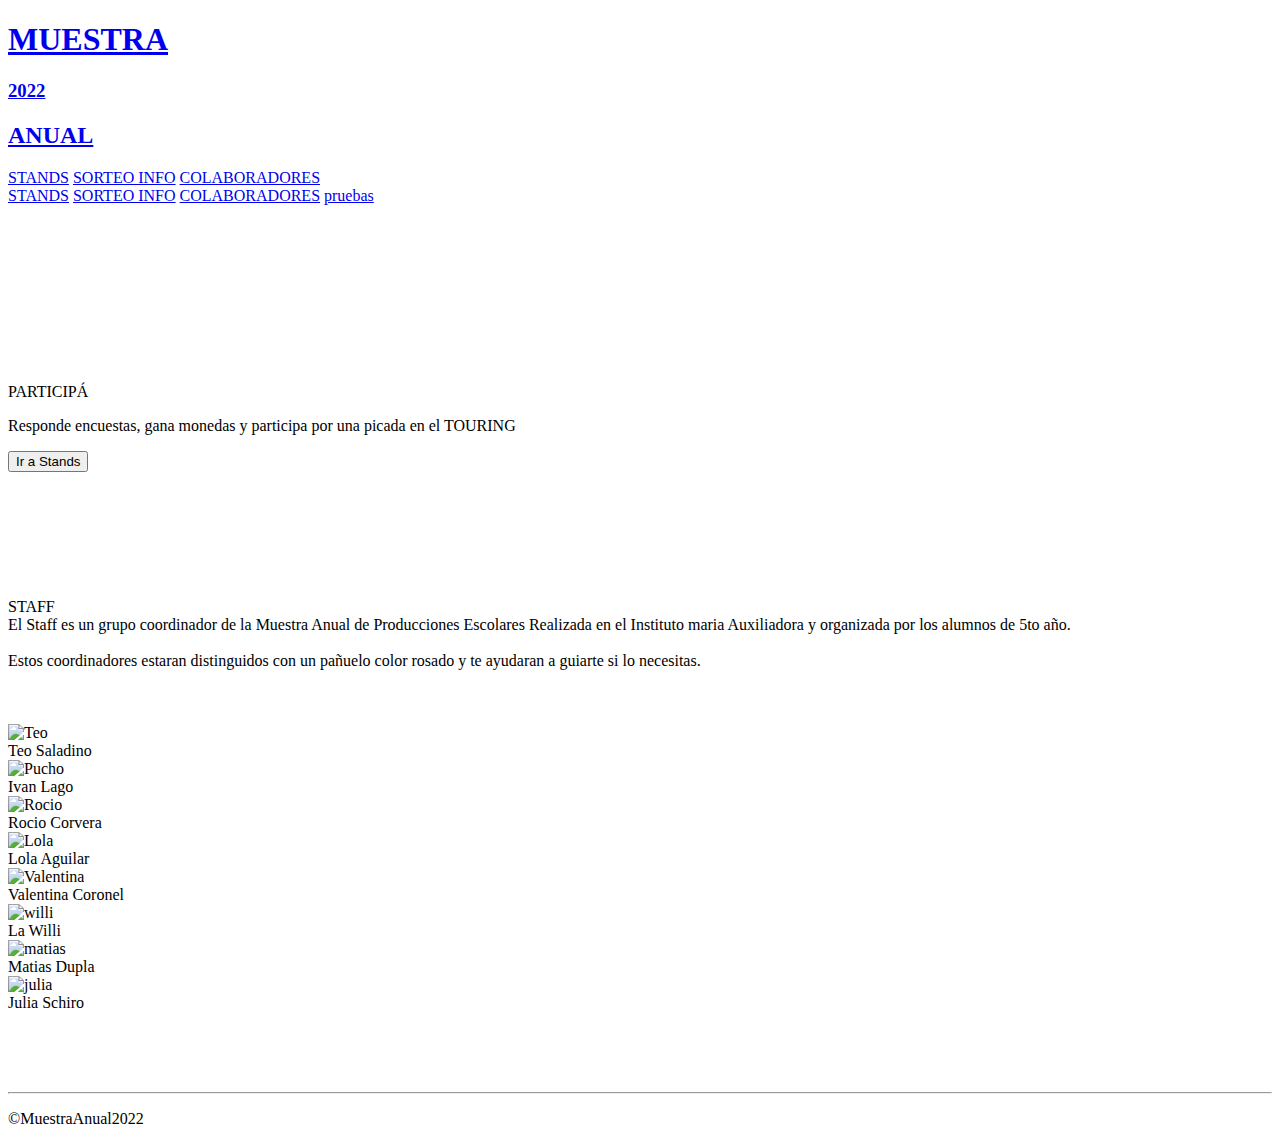
==== pagina2/index.html @ ad1da1f2 "Add files via upload" ====
<!DOCTYPE html>
<html lang="es">
<head>
   <meta charset="UTF-8">
   <meta http-equiv="X-UA-Compatible" content="IE=edge">
   <meta name="viewport" content="width=device-width, initial-scale=1.0">
   <title>MUESTRA ANUAL</title>
   <link rel="stylesheet" href="CSS/normalize.css">
   <link rel="stylesheet" href="CSS/styles.css">
   <link rel="icon" href="Imagenes/Segundo IMA sin juntar capas.jpg">

</head>
<body>
   <header class="hero">
      
      <div class="contenedor__header">
         <section class="hero__container">
                  <div class="linea_titulo"></div>
                  <div class="hero__texts">
                     <h1 class="hero__title" id="muestratitulo_inicio"><a class="link" href="index.html">MUESTRA</a></h1>
                     <h3 class="hero__subtitle"><a class="link" href="index.html">2022</a></h3>
                     <h2 class="hero__title2"><a class="link" href="index.html">ANUAL</a></h2>
                  </div>
            
         </section>
            <nav class="menu_burguer1">
               <div id="menu_pc">
                  <a href="stands.html" class="nav__itemspc nav__items--cta">STANDS</a>
                  <a href="sorteo-info.html" class="nav__itemspc">SORTEO INFO</a>
                  <a href="colaboradores.html" class="nav__itemspc">COLABORADORES</a>
               </div>
               <div id="menu_cel">
                  <div id="burguer">
                        <span class="line1"></span>
                        <span class="line2"></span>
                        <span class="line3"></span>
                  </div>
                  <div class="menu_hamburguesa">
                     <a href="stands.html" class="nav__items">STANDS</a>                
                     <a href="sorteo-info.html" class="nav__items">SORTEO INFO</a>
                     <a href="colaboradores.html" class="nav__items">COLABORADORES</a>
                     <a href="pruebas.html" class="nav__items">pruebas</a>
                  </div>
               </div>
         
            </nav>
      </div>
      </div>
      <br><br><br><br><br><br><br><br><br>
   </header>

   <a class="boton_vivo pulse" target="_blank" href="https://tiktok.com">
      <i class="fa fa-video icono"></i>
  </a>
  
      <main>
         <section class="fondo_card">
               <div class="card">
                  <div class="card-details">
                    <p class="text-title">PARTICIPÁ</p>
                    <p class="text-body">Responde encuestas, gana monedas y participa por una picada en el TOURING</p>
                  </div>
                  <form action="stands.html"><button class="card-button">Ir a Stands</button></form>
               </div>
         </section>
      </main>
         <br><br><br><br><br><br><br>
         
        
      <div class="barra_divisoria"></div>
   <section class="pagina_baja">
    <section class="staff_info">
        <span class="ir_a_staff"></span>
           <div id="STAFF" class="staff_info_title">
           STAFF</div>
            <div class="staff_info_body">
               <a>El Staff es un grupo coordinador de la Muestra Anual de Producciones Escolares Realizada en el Instituto maria Auxiliadora y organizada por los alumnos de 5to año.</a> <br><br> <a>Estos coordinadores estaran distinguidos con un pañuelo color rosado y te ayudaran a guiarte si lo necesitas.</a>
            </div>
                  <br><br><br>
               <div class="staff_info_body_img">
                  <img class="teo_img" src="imagenes/Teo.jpeg" alt="Teo">
                     <div class="nombres_img">Teo Saladino</div>
                  <img class="pucho_img" src="imagenes/Pucho.jpeg" alt="Pucho">
                     <div class="nombres_img">Ivan Lago</div>
                  <img class="rocio_img" src="imagenes/Rocio.jpeg" alt="Rocio">
                     <div class="nombres_img">Rocio Corvera</div>
                  <img class="lola_img" src="imagenes/Lola.jpeg" alt="Lola">
                     <div class="nombres_img">Lola Aguilar</div>
                  <img class="valentina_img" src="imagenes/Valentina.jpeg" alt="Valentina">
                     <div class="nombres_img">Valentina Coronel</div>
                  <img class="willi_img" src="Imagenes/persona.jpg" alt="willi">
                     <div class="nombres_img">La Willi</div>
                  <img class="matias_img" src="Imagenes/persona.jpg" alt="matias">
                     <div class="nombres_img">Matias Dupla</div>
                  <img class="julia_img" src="Imagenes/persona.jpg" alt="julia">
                     <div class="nombres_img">Julia Schiro</div>
               </div>
           <br>
           <br>
           <br>
           <br>
                

    </section>
     
   </section>


   <script>
      const burguer = document.querySelector('#burguer');
      const menu = document.querySelector('#menu_cel div:nth-child(2)');
      burguer.addEventListener('click', e=>{
            burguer.classList.toggle('active');
            menu.classList.toggle('open');
      });
   </script>
   <script src="https://kit.fontawesome.com/eb496ab1a0.js" crossorigin="anonymous"></script>
   <footer>
      <conteiner class="footer">
               <div class="iconos">
                  <span class="footer_container_icons">
                     <a class="fab fa-brands fa-tiktok footer_icon" href="https://www.tiktok.com/@imatwch"></a>
                  </span>
                  <span class="footer_container_icons">
                     <a class="fab fa-brands fa-instagram footer_icon" href="https://www.instagram.com/imatwch/"></a>
                  </span>
                  <span class="footer_container_icons">
                     <a class="fab fa-brands fa-twitter footer_icon" href=""></a>
                  </span>
                  <span class="footer_container_icons">
                     <a class="fab fa-brands fa-facebook footer_icon" href=""></a>
                  </span>
                  <span class="footer_container_icons">
                     <a class="fab fa-brands fa-google footer_icon" href=""></a>
                  </span>
               </div>
               <hr class="lineademierda">
            <p class="copy">&copy;MuestraAnual2022</p>
      </conteiner>
</body>
</html>
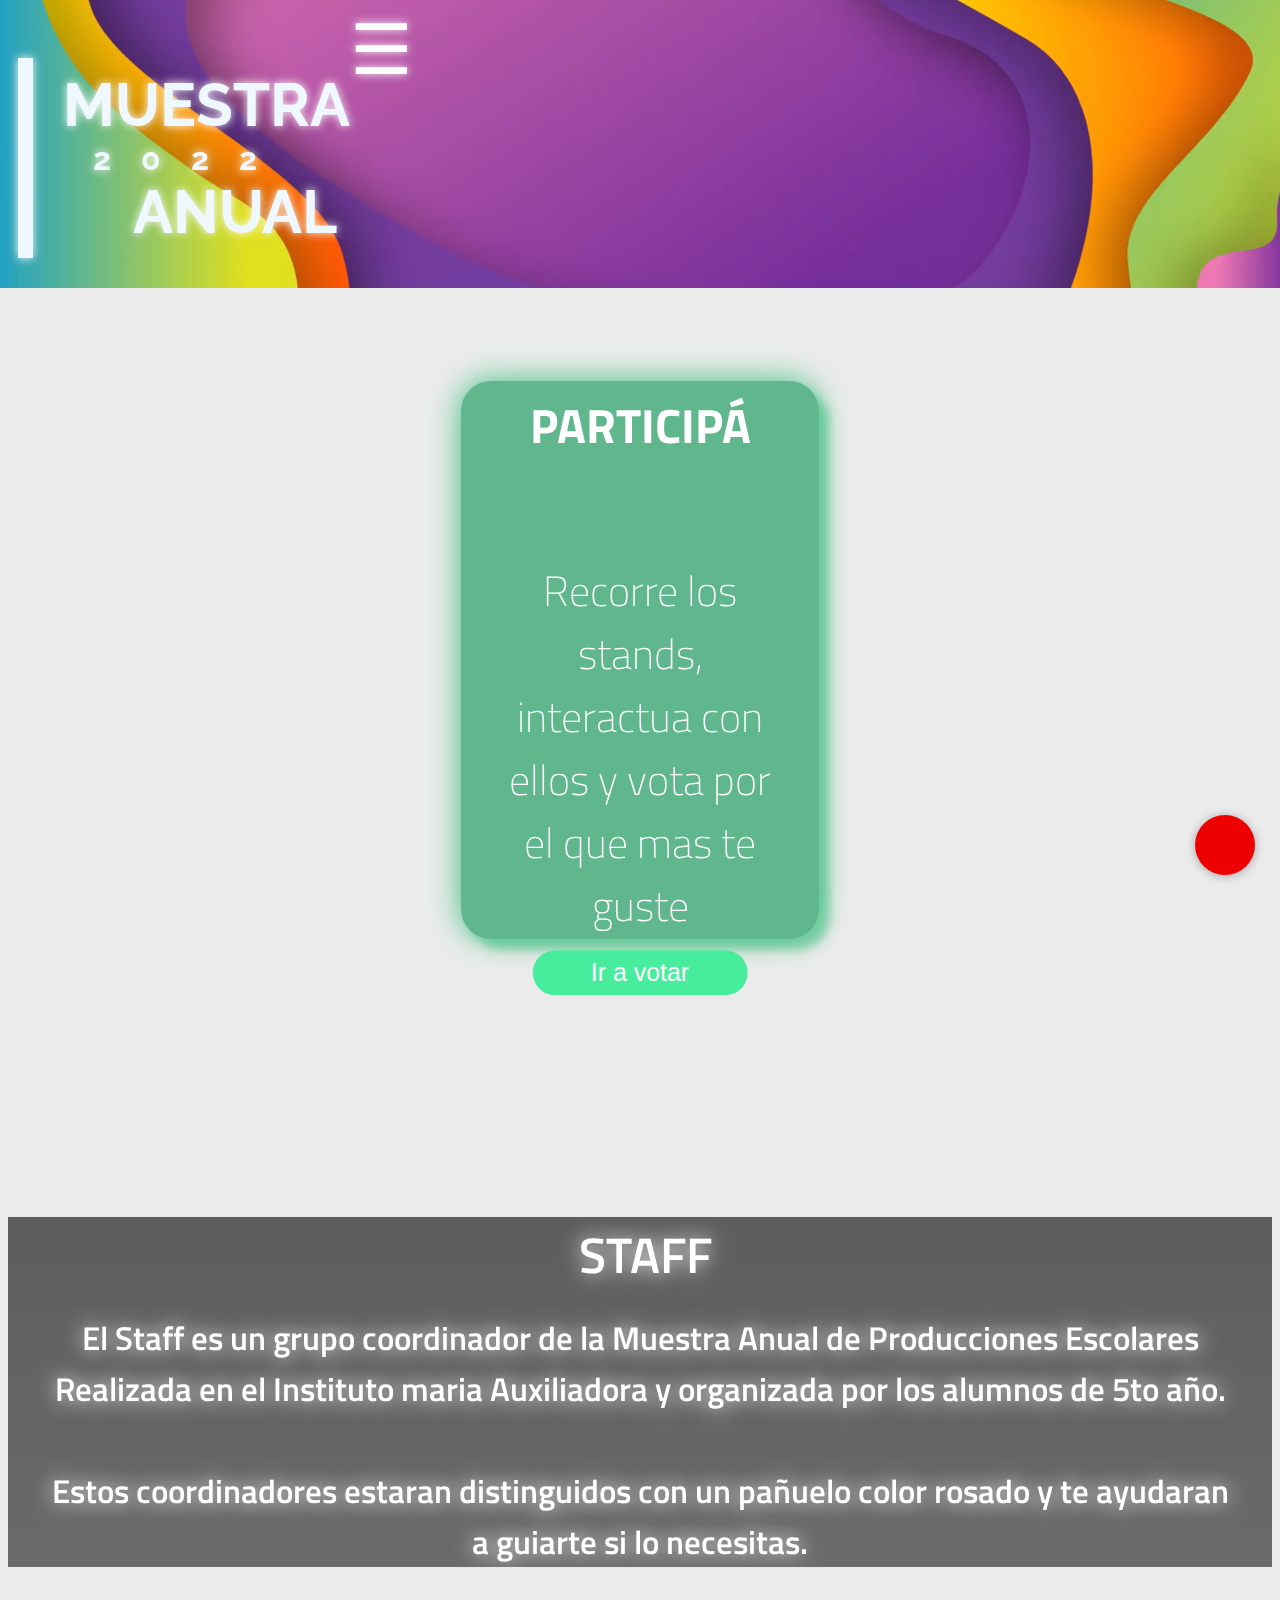
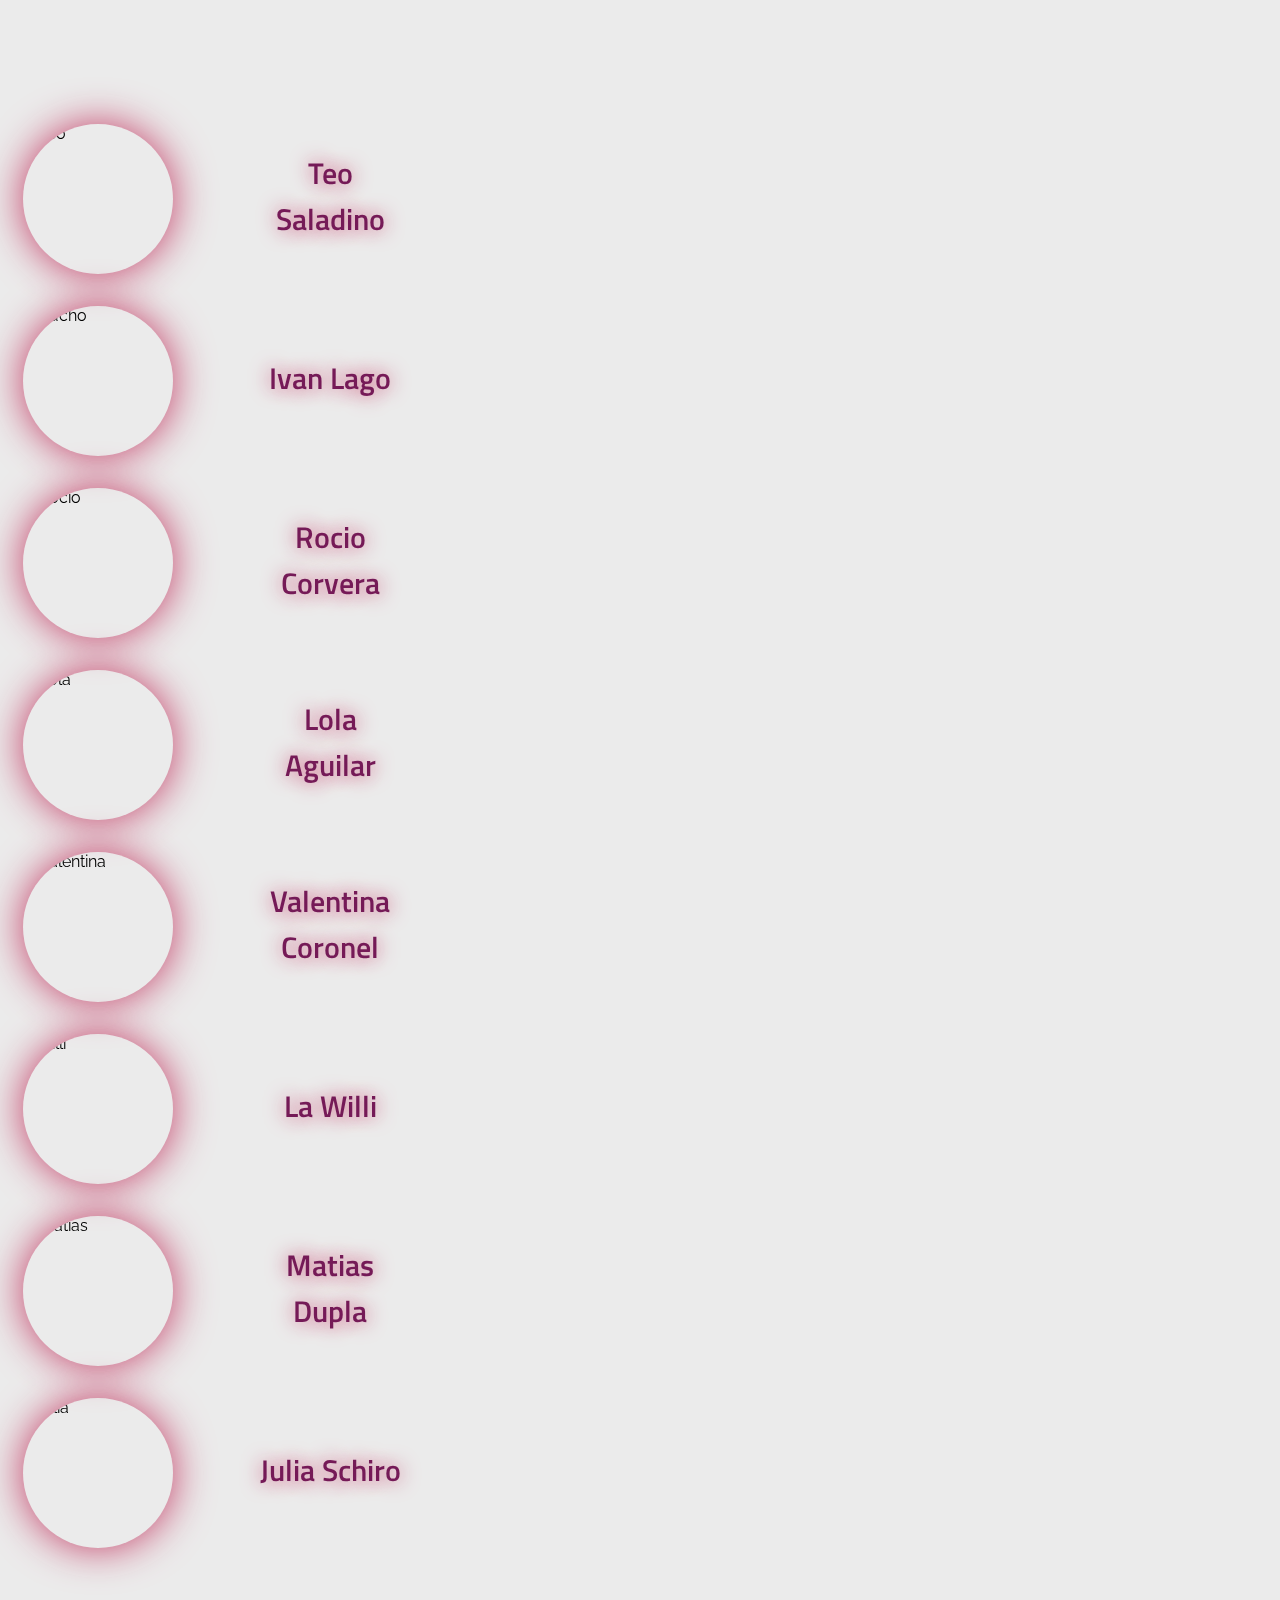
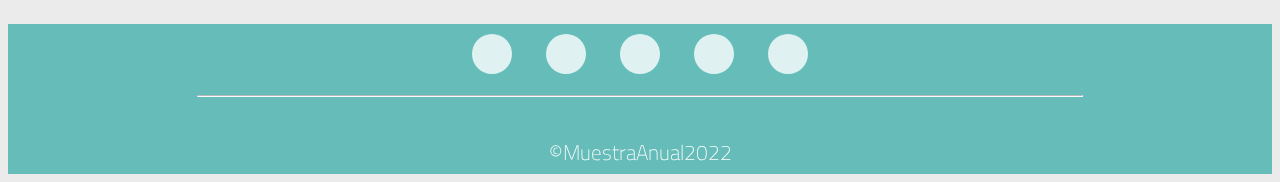
==== commit 17c0bfd7: "Add files via upload" ====
--- a/pagina2/index.html
+++ b/pagina2/index.html
@@ -9,73 +9,108 @@
    <link rel="stylesheet" href="CSS/styles.css">
    <link rel="icon" href="Imagenes/Segundo IMA sin juntar capas.jpg">
 
+
 </head>
 <body>
-   <header class="hero">
-      
-      <div class="contenedor__header">
-         <section class="hero__container">
-                  <div class="linea_titulo"></div>
-                  <div class="hero__texts">
-                     <h1 class="hero__title" id="muestratitulo_inicio"><a class="link" href="index.html">MUESTRA</a></h1>
-                     <h3 class="hero__subtitle"><a class="link" href="index.html">2022</a></h3>
-                     <h2 class="hero__title2"><a class="link" href="index.html">ANUAL</a></h2>
-                  </div>
-            
-         </section>
-            <nav class="menu_burguer1">
-               <div id="menu_pc">
-                  <a href="stands.html" class="nav__itemspc nav__items--cta">STANDS</a>
-                  <a href="sorteo-info.html" class="nav__itemspc">SORTEO INFO</a>
-                  <a href="colaboradores.html" class="nav__itemspc">COLABORADORES</a>
-               </div>
-               <div id="menu_cel">
-                  <div id="burguer">
-                        <span class="line1"></span>
-                        <span class="line2"></span>
-                        <span class="line3"></span>
-                  </div>
-                  <div class="menu_hamburguesa">
-                     <a href="stands.html" class="nav__items">STANDS</a>                
-                     <a href="sorteo-info.html" class="nav__items">SORTEO INFO</a>
-                     <a href="colaboradores.html" class="nav__items">COLABORADORES</a>
-                     <a href="pruebas.html" class="nav__items">pruebas</a>
-                  </div>
-               </div>
-         
-            </nav>
+   <header class="header">
+         <div class="contenedor__header">
+             <section class="hero__container">
+               <video src="Videos/pexels-weldi-studio-design-8675538.mp4" autoplay="autoplay" loop="loop" muted defaultMuted playsinline preload="auto"></video>
+                      <div class="linea_titulo"></div>
+                      <div class="hero__texts">
+                         <h1 class="hero__title" id="muestratitulo_inicio"><a class="link" href="index.html">MUESTRA</a></h1>
+                         <h3 class="hero__subtitle"><a class="link" href="index.html">2022</a></h3>
+                         <h2 class="hero__title2"><a class="link" href="index.html">ANUAL</a></h2>
+                      </div>
+             </section>
+                 <div class="container">
+                     <div class="btn-menu">
+                         <label for="btn-menu">☰</label>
+                     </div>
+                 </div>
+         </div>
+          </header>
+          <input type="checkbox" id="btn-menu">
+          <div class="container-menu">
+              <div class="cont-menu">
+                  <nav>
+                          <div class="items__menu">
+                              <a href="stands.html" class="nav__items">STANDS</a>                
+                              <a href="sorteo-info.html" class="nav__items">SORTEO INFO</a>
+                              <a href="colaboradores.html" class="nav__items">COLABORADORES</a>
+                          </div>
+                          <div class="redes__menu">
+                              <div class="logo_ig_menu">
+                                  <span class="menu_container_icons">
+                                      <a class="fab fa-brands fa-instagram menu_icon" style="color: #1c1c1c;" href="https://www.instagram.com/imatwch/"></a>
+                                  </span>
+                              </div>
+                              <div class="ig_menu redes_menu">INSTAGRAM</div>
+                          
+                              <div class="logo_face_menu">
+                                  <span class="menu_container_icons">
+                                      <a class="fab fa-brands fa-facebook menu_icon" style="color: #1c1c1c;" href=""></a>
+                                  </span>
+                              </div>
+                              <div class="face_menu redes_menu">FACEBOOK</div>
+                              
+                              <div class="logo_tiktok_menu">
+                                  <span class="menu_container_icons">
+                                      <a class="fab fa-brands fa-tiktok menu_icon" style="color: #1c1c1c;" href="https://www.tiktok.com/@imatwch"></a>
+                                  </span>
+                              </div>
+                              <div class="tiktok_menu redes_menu">TIKTOK</div>
+                          
+                              <div class="logo_twitter_menu">
+                                  <span class="menu_container_icons">
+                                      <a class="fab fa-brands fa-twitter menu_icon" style="color: #1c1c1c;" href=""></a>
+                                  </span>
+                              </div>
+                              <div class="twitter_menu redes_menu">TWITTER</div>
+                          
+                              <div class="logo_google_menu">
+                                  <span class="menu_container_icons">
+                                      <a class="fab fa-brands fa-google menu_icon" style="color: #1c1c1c;" href=""></a>
+                                  </span>
+                              </div>
+                              <div class="google_menu redes_menu">PAGINA</div>
+                      </div>
+                  </nav>
+                  <label for="btn-menu">✖️</label>
+              </div>     
+          </div>
       </div>
-      </div>
-      <br><br><br><br><br><br><br><br><br>
-   </header>
 
    <a class="boton_vivo pulse" target="_blank" href="https://tiktok.com">
       <i class="fa fa-video icono"></i>
   </a>
-  
+
       <main>
          <section class="fondo_card">
                <div class="card">
                   <div class="card-details">
                     <p class="text-title">PARTICIPÁ</p>
-                    <p class="text-body">Responde encuestas, gana monedas y participa por una picada en el TOURING</p>
+                    <p class="text-body">Recorre los stands, interactua con ellos y vota por el que mas te guste</p>
                   </div>
-                  <form action="stands.html"><button class="card-button">Ir a Stands</button></form>
+                  <form action="https://docs.google.com/forms/d/e/1FAIpQLScHp-hKuA3wkUBJWtu6Gswc7NIw9irZ3t-LgN0CVbNn0iksXg/viewform?usp=sf_link"><button class="card-button">Ir a votar</button></form>
                </div>
          </section>
       </main>
-         <br><br><br><br><br><br><br>
+         <br><br><br><br><br><br><br>  <br><br><br><br>  <br>
          
         
       <div class="barra_divisoria"></div>
    <section class="pagina_baja">
     <section class="staff_info">
-        <span class="ir_a_staff"></span>
-           <div id="STAFF" class="staff_info_title">
-           STAFF</div>
-            <div class="staff_info_body">
-               <a>El Staff es un grupo coordinador de la Muestra Anual de Producciones Escolares Realizada en el Instituto maria Auxiliadora y organizada por los alumnos de 5to año.</a> <br><br> <a>Estos coordinadores estaran distinguidos con un pañuelo color rosado y te ayudaran a guiarte si lo necesitas.</a>
-            </div>
+        <section class="staff_info_fondo">
+         <div class="overlay"></div>
+         <video id="fondo-video" src="Videos/video1.mp4" autoplay="autoplay" loop="loop" muted defaultMuted playsinline preload="auto"></video>
+            <div id="STAFF" class="staff_info_title">
+            STAFF</div>
+             <div class="staff_info_body">
+                <a>El Staff es un grupo coordinador de la Muestra Anual de Producciones Escolares Realizada en el Instituto maria Auxiliadora y organizada por los alumnos de 5to año.</a> <br><br> <a>Estos coordinadores estaran distinguidos con un pañuelo color rosado y te ayudaran a guiarte si lo necesitas.</a>
+             </div>
+        </section>
                   <br><br><br>
                <div class="staff_info_body_img">
                   <img class="teo_img" src="imagenes/Teo.jpeg" alt="Teo">
--- a/pagina2/CSS/styles.css
+++ b/pagina2/CSS/styles.css
@@ -0,0 +1,643 @@
+
+/*------------FUENTES TRANAJADAS*/
+@import url('https://fonts.googleapis.com/css2?family=Raleway:wght@300;600;700&display=swap');
+@import url('https://fonts.googleapis.com/css2?family=Titillium+Web:wght@200;300;600;900&display=swap');
+
+/* ---------------BODY */
+
+        body{
+        font-family: 'Raleway', sans-serif;
+        background-color: rgba(230, 230, 230, 0.808);
+        background-attachment: fixed;
+        background-size: auto;
+        }
+
+/* ---------------HERO */
+
+
+        .header{
+            background-repeat: repeat;
+            background-size: absolute;
+            display: flex;
+            position: auto;
+            align-items: stretch;
+        }
+
+        .hero{
+            background-repeat: repeat;
+            background-size: auto;
+            display: flex;
+            position: auto;
+            align-items: stretch;
+        }
+
+
+        .hero__title{
+            font-size: 60px;
+            font-weight: bold;
+            color:aliceblue;
+            margin: 0 0 0 30px;
+        }
+
+        .hero__title2{
+            font-size: 60px;
+            font-weight: bold;
+            color:aliceblue;
+            margin: 0 0 0 100px;
+        }
+
+        .linea_titulo{
+            width: 15px;
+            height: 200px;
+            background:aliceblue;
+            margin: 50px 0px 50px 10px;
+            box-shadow: 0 0 10px rgb(255, 255, 255);
+        }
+
+        .hero__subtitle{
+            letter-spacing: 30px;
+            font-size: 2em;
+            color: aliceblue;
+            margin: 0 0 0 60px;
+        }
+
+        .hero__texts{
+            text-shadow: 0 0 10px rgb(255, 255, 255);
+        }
+
+        .contenedor__header{
+            display: flex;
+        }
+
+        .hero__container{
+            display: flex;
+            align-items: center;
+            max-width: 1400px;           
+        }
+
+        .container{
+            width: 90%;
+            max-width: 1200px;
+            margin-top: 0;
+        }
+        .container .btn-menu, .logo{
+            float: right;
+            position: top;
+        }
+        .container .btn-menu label{
+            color: #fff;
+            font-size: 70px;
+            cursor: pointer;
+            position: top;
+        }
+
+        .btn-menu{
+            margin: auto;
+            position: absolute;
+            text-shadow: 0 0 10px rgb(255, 255, 255);
+        }
+        .logo h1{
+            color: #fff;
+            font-weight: 400;
+            font-size: 22px;
+            margin-left: 10px;
+        }
+        .container .menu{
+            float: right;
+            line-height: 100px;
+        }
+        .container .menu a{
+            position: absolute;
+            display: inline-block;
+            padding: 15px;
+            line-height: normal;
+            text-decoration: none;
+            color: #fff;
+            transition: all 0.3s ease;
+            border-bottom: 2px solid transparent;
+            font-size: 15px;
+            margin-right: 5px;
+        }
+        .container .menu a:hover{
+            border-bottom: 2px solid #c7c7c7;
+            padding-bottom: 5px;
+        }
+
+        nav{
+            height: 350px;
+        }
+
+        video
+        {
+          position: absolute;
+          top: 0;
+          left: 0;
+          width: 100%;
+          height: 18em;
+          object-fit: cover;
+          opacity: 1;
+          right: 0; 
+          padding: 0;
+          display: flex;
+          justify-content: space-between;
+          background: #1c1c1c;
+          transition: 0.5s;
+        z-index: -10;
+        }
+
+        #fondo-video
+        {
+        
+        position: absolute;
+        top: 0;
+        left: 0;
+        width: 100%;
+        height: 100%;
+        object-fit: cover;
+        opacity: 1;
+        right: 0; 
+        padding: 0;
+        display: flex;
+        justify-content: space-between;
+        background:  linear-gradient(
+            rgba(0, 0, 0, 0.411),
+            rgba(0, 0, 0, 0.329));
+        transition: 0.5s;
+        z-index: 1;
+        }
+
+        .overlay{
+            width: 100%;
+            height: 100%;
+            position: absolute;
+            background:rgba(0, 0, 0, 0.329);
+            z-index: 10;
+        }
+
+
+/*Fin de Estilos para el encabezado*/
+
+        .link  {
+            text-decoration: none;
+            color: aliceblue;
+
+        }
+
+/*Menù lateral*/
+
+        #btn-menu{
+            display: flex;
+            margin-top: 10px;
+            visibility: hidden;
+        }
+
+        .container-menu{
+            position: absolute;
+            z-index: 100;
+            position: fixed;
+            background: rgba(0,0,0,0.5);
+            width: 100%;
+            height: 100vh;
+            top: 0;left: 0;
+            transition: all 500ms ease;
+            opacity: 0;
+            visibility: hidden;
+        }
+        #btn-menu:checked ~ .container-menu{
+            opacity: 1;
+            visibility: visible;
+        }
+        .cont-menu{
+            position: absolute;
+            margin-top: 0;
+            z-index: 100;
+            width: 100%;
+            max-width: 290px;
+            background: #1c1c1c;
+            height: 100vh;
+            transition: all 600ms ease;
+            transform: translateX(-100%);
+        }
+        #btn-menu:checked ~ .container-menu .cont-menu{
+            transform: translateX(0%);
+        }
+        .cont-menu nav{
+            transform: translateY(15%);
+        }
+        .cont-menu nav a{
+            display: block;
+            text-decoration: none;
+            padding: 20px;
+            color: #fff;
+            border-left: 5px solid transparent;
+            transition: all 400ms ease;
+        }
+        .cont-menu nav a:hover{
+            border-left: 5px solid #c7c7c7;
+            background: #1f1f1f;
+        }
+        .cont-menu label{
+            position: absolute;
+            right: 5px;
+            top: 10px;
+            color: #fff;
+            cursor: pointer;
+            font-size: 35px;
+        }
+        .menu_icon::before {
+            margin-right: 4px;
+        }
+        .nav__items{
+            text-align: left;
+            font-size: 3ex;
+            font-family: 'Titillium Web', sans-serif;
+            font-weight: lighter;
+            color: #FFF;
+            text-shadow: 0 0 20px rgb(255, 255, 255);
+            text-decoration: none;
+        }
+        
+        .items__menu{
+            margin-top: 0;
+            margin-bottom: 30px;
+        }
+
+        .menu_general{
+            position: top;
+        }
+
+        .redes__menu{
+            display: flex;
+            flex-direction: row;
+            flex-wrap: wrap;
+        }
+
+        .redes__menu > div{
+            width: 40%;
+            display: flex;      
+            justify-content: left;             
+            align-items: left;
+        }
+
+        .menu_container_icons{
+            background-color: rgba(255, 255, 255, 0.795);
+            display: inline-block;
+            width: 40px;
+            height: 40px;
+            color: rgba(53, 43, 43, 0.705);
+            text-align: center;
+            border: 1px solid  rgba(255, 255, 255, 0.795);
+            border-radius: 50%;
+            margin-top: 10px;
+            margin-bottom: 10px;
+            display: flex;      
+            justify-content: center;             
+            margin-left: 20px;
+            }
+
+            .menu_icon{
+            color: rgb(27, 25, 25);
+            font-size: 25px;
+            text-decoration: none;
+            text-align: center;
+            display: flex;      
+            justify-content: center;             
+            align-items: center;
+            }
+
+            .fab.menu_icon{
+                line-height: 0px;
+            }
+
+            .redes_menu{
+                font-size: 1.2em;
+                color: #FFF;
+                line-height: 70px;
+            }
+
+
+/*----------------------PARTE CARD */
+        .card {
+            background-position: center;
+            background-repeat: no-repeat;
+            background-size: cover;
+        }
+
+        .card {
+            width: 300px;
+            height: 500px;
+            border-radius: 30px;
+            background-image: url(".../Imagenes/1.png");
+            background-color:  #60b68d;
+            position: relative;
+            padding: 1.8rem;
+            transition: 0.5s ease-out;
+            overflow: visible;
+            margin: auto;
+            margin-top: 50px;
+            box-shadow: 10px 10px 10px #47c08697,
+            -1px -1px 30px #47c086;
+        }
+
+        .fondo_card{
+            background-position: center;
+            }
+
+        .card-details {
+            color: rgb(212, 130, 62);
+            height: 100%;
+            gap: .5em;
+            display: grid;
+            place-content: center;
+        }
+
+        .card-button {
+            transform: translate(-50%, 125%);
+            width: 60%;
+            border-radius: 6rem;
+            border: none;
+            background-color: #47ed9d;
+            color: #fff;
+            font-size: 3ex;
+            padding: .5rem 1rem;
+            position: absolute;
+            left: 50%;
+            bottom: 0;
+            opacity: 50;
+            transition: 0.3s ease-out;
+        }
+
+        .text-body {
+            color: rgb(255, 255, 255);
+            text-align: center;
+            font-size: 5ex;
+            font-family: 'Titillium Web', sans-serif;
+            font-weight: lighter;
+        }
+
+    /*Text*/
+       .text-title {
+        font-family: 'Titillium Web', sans-serif;
+        font-size: 3em;
+        font-weight: bold;
+        text-align: center;
+        color:  #fff;
+       }
+
+    /*Hover*/
+       .card:hover {
+        border-color:  #11d4cbc2;
+        box-shadow: 0px 5px 20px 14px  #11d4cbc2;
+       }
+
+       .card:hover .card-button {
+        transform: translate(-50%, 50%);
+        opacity: 1;
+       }
+
+
+/* ----ESTAMOS EN VIVO */
+    
+    .boton_vivo{
+        position:fixed;
+        width:60px;
+        height:60px;
+        line-height: 63px;
+        bottom:25px;
+        right:25px;
+        background:#ee0000;
+        color:#FFF;
+        border-radius:50px;
+        text-align:center;
+        font-size:35px;
+        box-shadow: 0px 1px 10px rgba(0,0,0,0.3);
+        z-index:10000900000;
+        transition: all 300ms ease;
+    }
+    .boton_vivo:hover{
+        background: #ee0000;
+    }
+    @media only screen and (min-width:320px) and (max-width:768px){
+        .boton_vivo{
+            width:63px;
+            height:63px;
+            line-height: 66px;
+        }
+    }
+
+/* ----------------PARTE STAFF */
+
+    .staff_info_title{
+        text-align: center;
+        position: relative;
+        color: white;
+        font-family: 'Titillium Web', sans-serif;
+        font-weight: 600;
+        font-size: 6ex;
+        margin: auto;
+        margin-left: 10px;
+        margin-top: 50px;
+        text-shadow: 0 0 20px rgb(255, 255, 255);
+        z-index: 30;
+
+    }
+
+    .staff_info_body{
+        text-align: center;
+        color: white;
+        font-family: 'Titillium Web', sans-serif;
+        font-weight: 600;
+        font-size: 4ex;
+        margin: auto;
+        margin-left: 40px;
+        margin-right: 40px;
+        margin-top: 20px;
+        text-shadow: 0 0 20px rgb(255, 255, 255);
+        position: relative;
+        margin-bottom: 100px;
+        z-index: 20000;
+    }
+
+    .staff_info_body_img{
+        display: grid;
+        grid-template-columns: 180px 180px;
+        align-items: center;
+        gap: 2em;
+        max-width: 1700px;
+        margin-left: 15px;
+        position: relative;
+        z-index: 20000;
+    }
+
+    .staff_info_fondo{
+        position: relative;
+        z-index: 20000000;
+    }
+
+
+/*-----------IMAGENES STAFF */
+
+    .teo_img{
+        border-radius: 50%;
+        box-shadow: 0 0 40px rgb(194, 55, 97);
+        image-resolution: auto;
+        width: 150px;
+        height: 150px;
+
+    }
+
+    .lola_img{
+        border-radius: 50%;
+        box-shadow: 0 0 40px rgb(194, 55, 97);
+        image-resolution: auto;
+        width: 150px;
+        height: 150px;
+    }
+
+    .valentina_img{
+        border-radius: 50%;
+        box-shadow: 0 0 40px rgb(194, 55, 97);
+        image-resolution: auto;
+        width: 150px;
+        height: 150px;
+    }
+
+    .rocio_img{
+        border-radius: 50%;
+        box-shadow: 0 0 40px rgb(194, 55, 97);
+        image-resolution: auto;
+        width: 150px;
+        height: 150px;
+    }
+
+    .pucho_img{
+        border-radius: 50%;
+        box-shadow: 0 0 40px rgb(194, 55, 97);
+        image-resolution: auto;
+        width: 150px;
+        height: 150px;
+    }
+    .willi_img{
+        border-radius: 50%;
+        box-shadow: 0 0 40px rgb(194, 55, 97);
+        image-resolution: auto;
+        width: 150px;
+        height: 150px;
+    }
+
+    .julia_img{
+        border-radius: 50%;
+        box-shadow: 0 0 40px rgb(194, 55, 97);
+        image-resolution: auto;
+        width: 150px;
+        height: 150px;
+    }
+
+    .matias_img{
+        border-radius: 50%;
+        box-shadow: 0 0 40px rgb(194, 55, 97);
+        image-resolution: auto;
+        width: 150px;
+        height: 150px;
+    }
+
+    .nombres_img{
+        text-align: center;
+        color: #751a57;
+        font-family: 'Titillium Web', sans-serif;
+        font-weight: 600;
+        font-size: 30px;
+        margin: 20px 10px 25px 20px;
+        text-shadow: 0 0 20px rgb(194, 55, 97);
+        
+  
+    }
+
+/*-----------PARTE HISTORIA MUESTRA */
+
+    .muestra_historia_title{
+        text-align: center;
+        color: white;
+        font-family: 'Titillium Web', sans-serif;
+        font-weight: 600;
+        font-size: 6ex;
+        text-shadow: 0 0 20px rgb(255, 255, 255);
+    }
+    .muestra_historia_title2{
+        text-align: left;
+        color: white;
+        font-family: 'Titillium Web', sans-serif;
+        font-weight: 600;
+        font-size: 3ex;
+        margin-top: 50px;
+        margin-left: 10px;
+        text-shadow: 0 0 20px rgb(255, 255, 255);
+    }
+
+
+
+
+/*-----------------FOOTERRRRR */
+        .footer{
+        display: flex;
+        margin-top: 0%;
+        gap: 1px;
+        background-color: #3cada8c2;
+        width: 100%;
+        height: 150px;
+        display: grid;
+        grid-template-rows: 70px 0px 40px;
+        align-items: center;
+
+        }
+
+        .iconos{
+        display: flex;
+        justify-content: center;
+        gap: 2em;
+        margin-top: 0;
+
+        }
+
+        .footer_container_icons{
+        background-color: rgba(255, 255, 255, 0.795);
+        display: inline-block;
+        width: 40px;
+        height: 40px;
+        color: #fff;
+        text-align: center;
+        border: 1px solid  #3cada8c2;
+        border-radius: 50%;
+        margin-top: 30px;
+        margin-bottom: 40px;
+
+        }
+
+        .footer_icon{
+        color:  #3cada8c2;
+        font-size: 20px;
+        text-decoration: none;
+
+
+        }
+
+        .fab.footer_icon{
+        line-height: 40px;
+        }
+
+        .copy{
+        font-family: 'Titillium Web', sans-serif;
+        font-weight: lighter;
+        font-size: 1.3em;
+        color: white;
+        margin: auto ;
+        margin-top: 40px;
+        }
+
+        .lineademierda{
+            width: 70%;
+            margin: auto;
+            margin-top: 0;
+            border-color: rgba(255, 255, 255, 0.795);
+            background-color:  rgba(255, 255, 255, 0.795);
+        }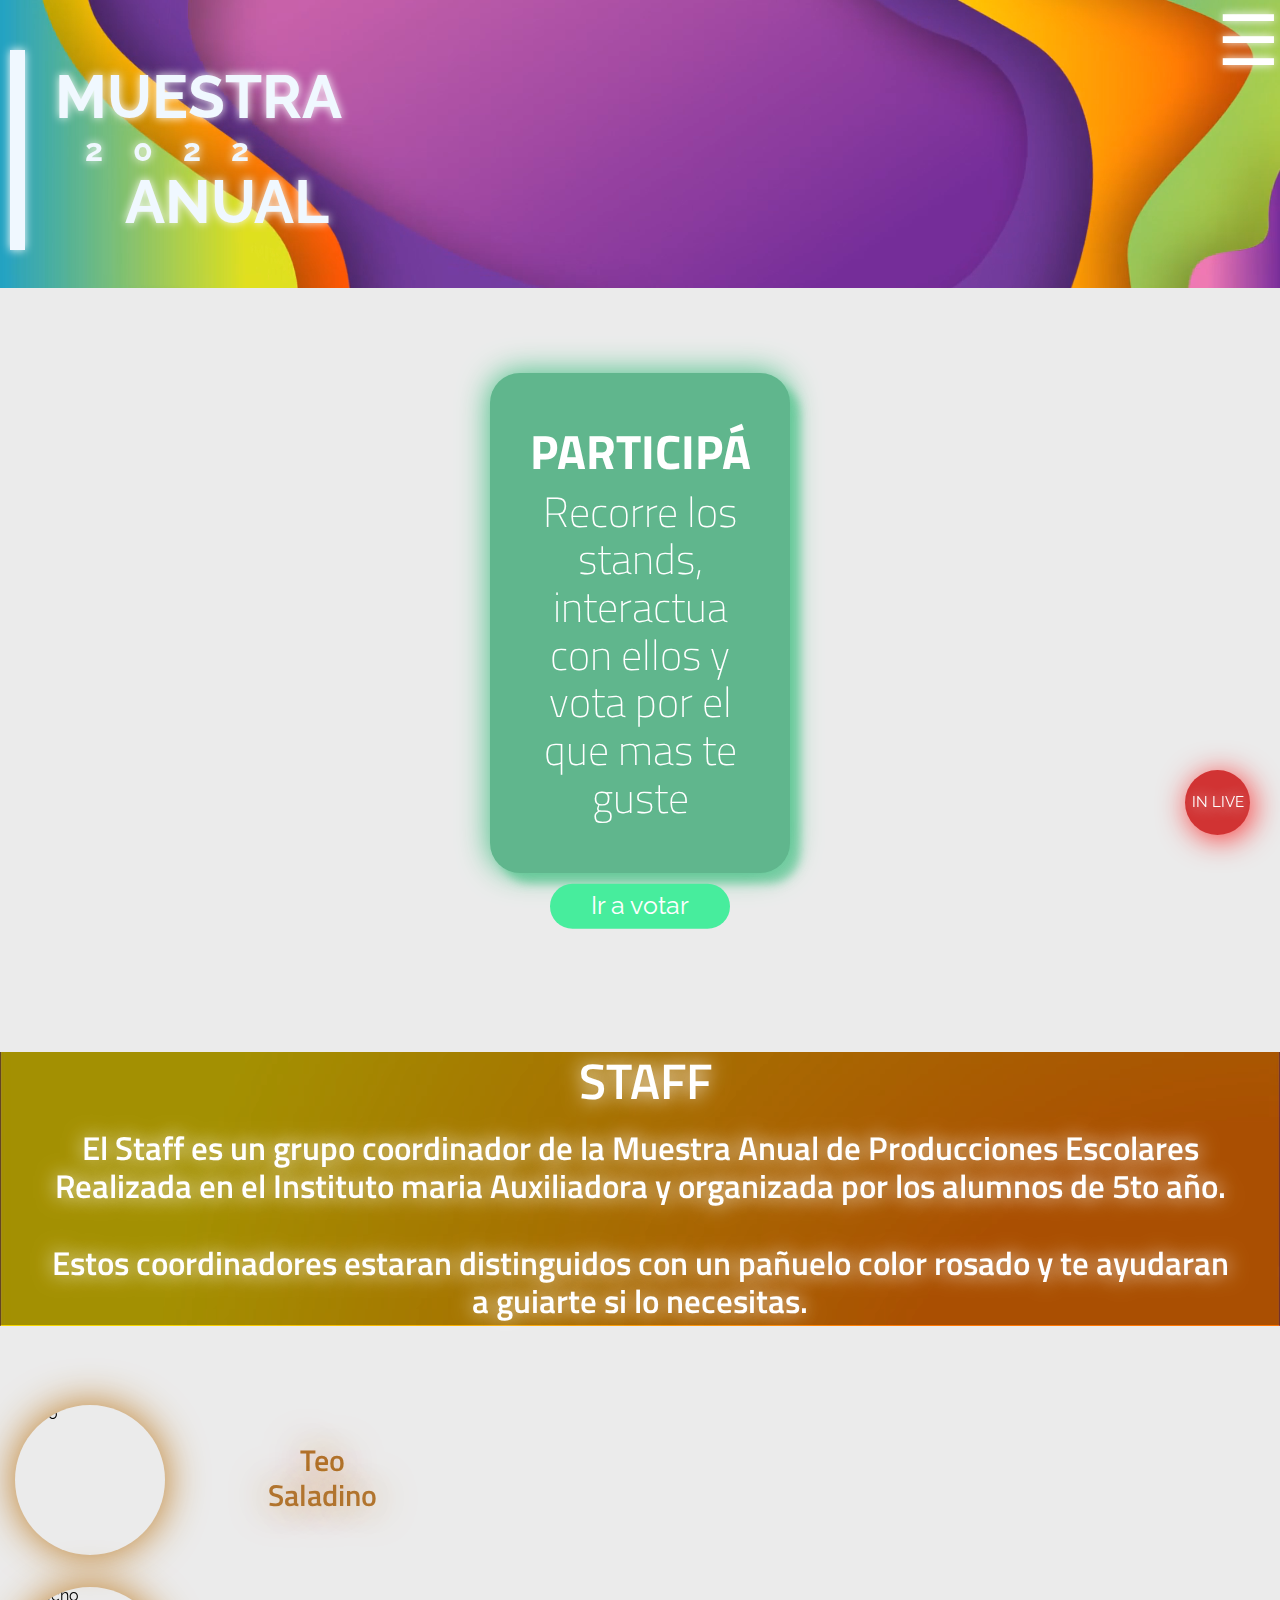
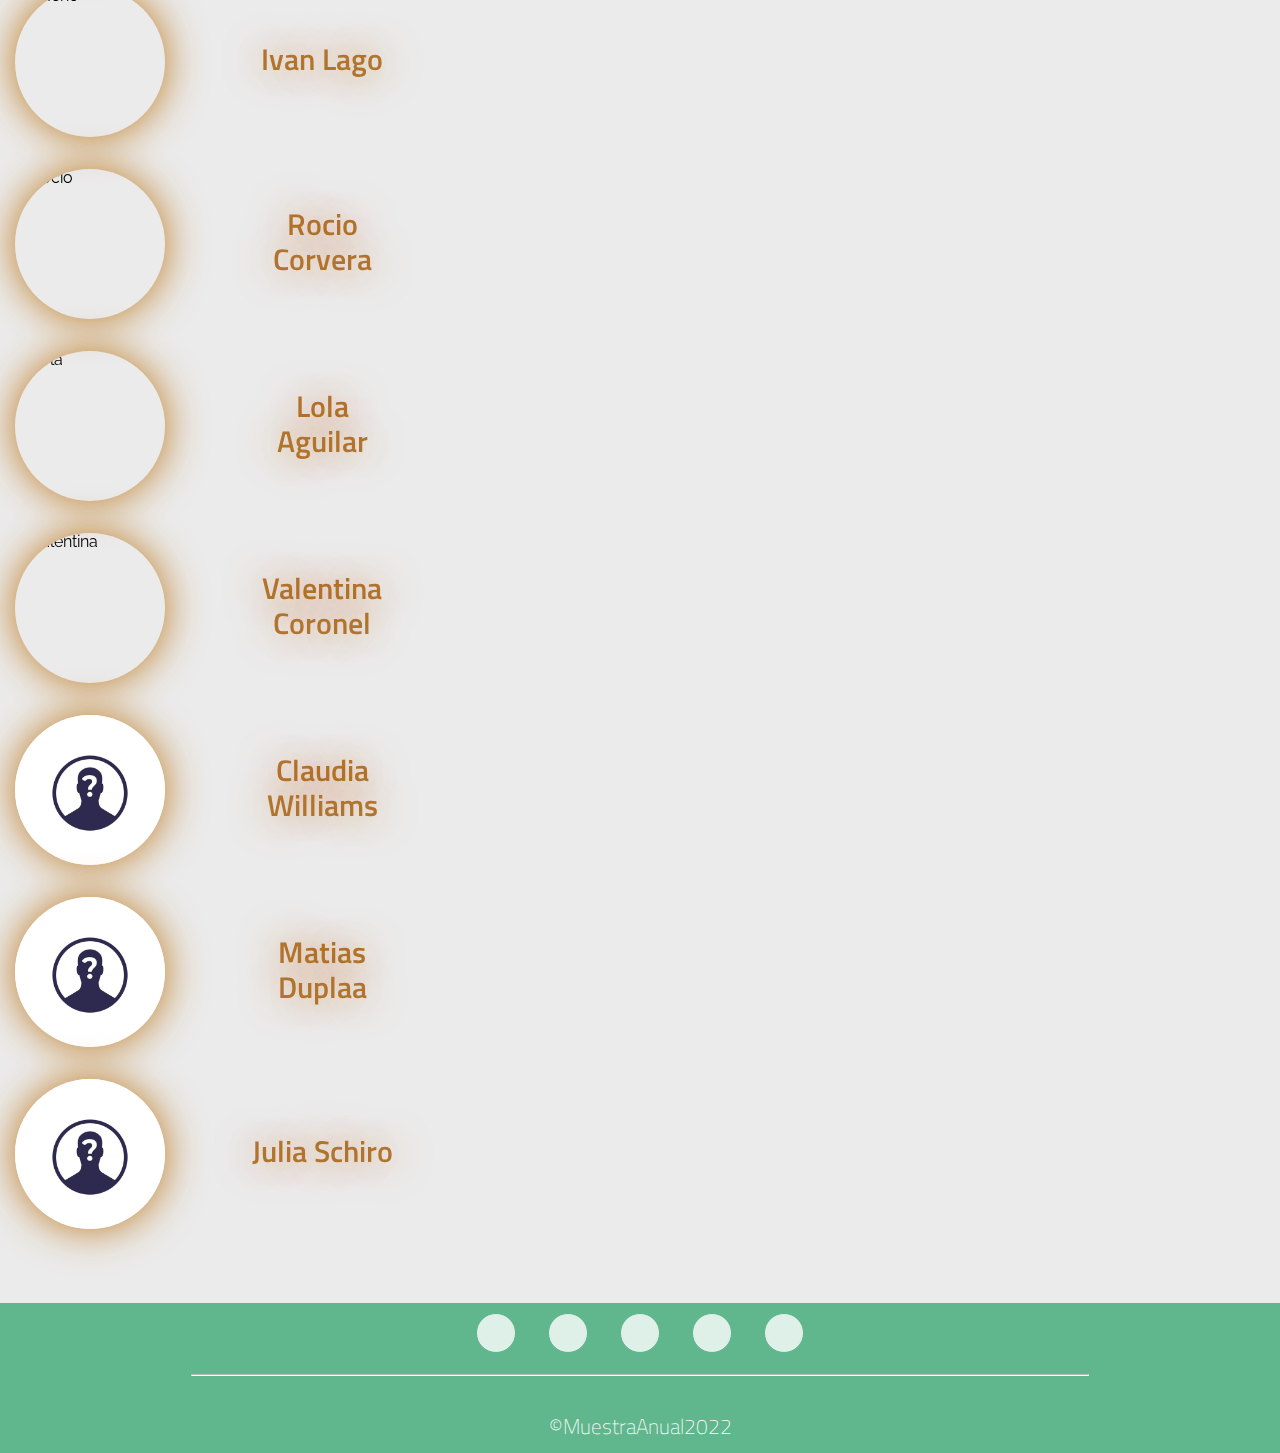
==== commit 4a16a33e: "Add files via upload" ====
--- a/pagina2/index.html
+++ b/pagina2/index.html
@@ -8,9 +8,8 @@
    <link rel="stylesheet" href="CSS/normalize.css">
    <link rel="stylesheet" href="CSS/styles.css">
    <link rel="icon" href="Imagenes/Segundo IMA sin juntar capas.jpg">
+</head>
 
-
-</head>
 <body>
    <header class="header">
          <div class="contenedor__header">
@@ -33,57 +32,65 @@
           <input type="checkbox" id="btn-menu">
           <div class="container-menu">
               <div class="cont-menu">
-                  <nav>
-                          <div class="items__menu">
-                              <a href="stands.html" class="nav__items">STANDS</a>                
-                              <a href="sorteo-info.html" class="nav__items">SORTEO INFO</a>
-                              <a href="colaboradores.html" class="nav__items">COLABORADORES</a>
-                          </div>
-                          <div class="redes__menu">
-                              <div class="logo_ig_menu">
-                                  <span class="menu_container_icons">
-                                      <a class="fab fa-brands fa-instagram menu_icon" style="color: #1c1c1c;" href="https://www.instagram.com/imatwch/"></a>
-                                  </span>
-                              </div>
-                              <div class="ig_menu redes_menu">INSTAGRAM</div>
-                          
-                              <div class="logo_face_menu">
-                                  <span class="menu_container_icons">
-                                      <a class="fab fa-brands fa-facebook menu_icon" style="color: #1c1c1c;" href=""></a>
-                                  </span>
-                              </div>
-                              <div class="face_menu redes_menu">FACEBOOK</div>
-                              
-                              <div class="logo_tiktok_menu">
-                                  <span class="menu_container_icons">
-                                      <a class="fab fa-brands fa-tiktok menu_icon" style="color: #1c1c1c;" href="https://www.tiktok.com/@imatwch"></a>
-                                  </span>
-                              </div>
-                              <div class="tiktok_menu redes_menu">TIKTOK</div>
-                          
-                              <div class="logo_twitter_menu">
-                                  <span class="menu_container_icons">
-                                      <a class="fab fa-brands fa-twitter menu_icon" style="color: #1c1c1c;" href=""></a>
-                                  </span>
-                              </div>
-                              <div class="twitter_menu redes_menu">TWITTER</div>
-                          
-                              <div class="logo_google_menu">
-                                  <span class="menu_container_icons">
-                                      <a class="fab fa-brands fa-google menu_icon" style="color: #1c1c1c;" href=""></a>
-                                  </span>
-                              </div>
-                              <div class="google_menu redes_menu">PAGINA</div>
+               <nav>
+                  <div class="items__menu">
+                      
+                      <a href="stands.html" class="nav__items">STANDS</a>                
+                      <a href="colaboradores.html" class="nav__items">COLABORADORES</a>
+                     <a href="sorteo-info.html" class="nav__items">SORTEO INFO</a>
+                  </div>
+                  <div class="redes__menu">
+                      <div class="logo_ig_menu">
+                          <span class="menu_container_icons">
+                              <a class="fab fa-brands fa-instagram menu_icon" style="color: #1c1c1c;" href="https://www.instagram.com/imatwch/"></a>
+                          </span>
                       </div>
-                  </nav>
+                      <div class="ig_menu redes_menu">INSTAGRAM</div>
+                  
+                      <div class="logo_face_menu">
+                          <span class="menu_container_icons">
+                              <a class="fab fa-brands fa-facebook menu_icon" style="color: #1c1c1c;" href="https://www.facebook.com/Imatwch"></a>
+                          </span>
+                      </div>
+                      <div class="face_menu redes_menu">FACEBOOK</div>
+                      
+                      <div class="logo_tiktok_menu">
+                          <span class="menu_container_icons">
+                              <a class="fab fa-brands fa-tiktok menu_icon" style="color: #1c1c1c;" href="https://www.tiktok.com/@imatwch"></a>
+                          </span>
+                      </div>
+                      <div class="tiktok_menu redes_menu">TIKTOK</div>
+                  
+                      <div class="logo_twitter_menu">
+                          <span class="menu_container_icons">
+                              <a class="fab fa-brands fa-twitter menu_icon" style="color: #1c1c1c;" href="https://twitter.com/IMAtwch"></a>
+                          </span>
+                      </div>
+                      <div class="twitter_menu redes_menu">TWITTER</div>
+                  
+                      <div class="logo_google_menu">
+                          <span class="menu_container_icons">
+                              <a class="fab fa-brands fa-google menu_icon" style="color: #1c1c1c;" href="https://imatrelew.com.ar/"></a>
+                          </span>
+                      </div>
+                      <div class="google_menu redes_menu">PAGINA</div>
+              </div>
+          </nav>
                   <label for="btn-menu">✖️</label>
               </div>     
           </div>
       </div>
 
-   <a class="boton_vivo pulse" target="_blank" href="https://tiktok.com">
-      <i class="fa fa-video icono"></i>
-  </a>
+      <div class="containerrr">
+         <input type="checkbox" id="btn-mas">
+         <div class="redes">
+             <a href="#" class="fa fa-youtube iconito"></a>
+             <a href="#" class="fa fa-twitch iconito"></a>
+         </div>
+         <div class="btn-mas">
+             <label for="btn-mas">IN LIVE</label>
+         </div>
+     </div>
 
       <main>
          <section class="fondo_card">
@@ -96,21 +103,18 @@
                </div>
          </section>
       </main>
-         <br><br><br><br><br><br><br>  <br><br><br><br>  <br>
-         
-        
+         <br><br><br><br><br><br><br>
       <div class="barra_divisoria"></div>
    <section class="pagina_baja">
     <section class="staff_info">
-        <section class="staff_info_fondo">
+      <section class="staff_info_fondo">
          <div class="overlay"></div>
-         <video id="fondo-video" src="Videos/video1.mp4" autoplay="autoplay" loop="loop" muted defaultMuted playsinline preload="auto"></video>
-            <div id="STAFF" class="staff_info_title">
-            STAFF</div>
+         <video id="fondo-video" src="Videos/pexels-weldi-studio-design-8675542.mp4" autoplay="autoplay" loop="loop" muted defaultMuted playsinline preload="auto"></video>
+             <div id="STAFF" class="staff_info_title">STAFF</div>
              <div class="staff_info_body">
                 <a>El Staff es un grupo coordinador de la Muestra Anual de Producciones Escolares Realizada en el Instituto maria Auxiliadora y organizada por los alumnos de 5to año.</a> <br><br> <a>Estos coordinadores estaran distinguidos con un pañuelo color rosado y te ayudaran a guiarte si lo necesitas.</a>
              </div>
-        </section>
+      </section>
                   <br><br><br>
                <div class="staff_info_body_img">
                   <img class="teo_img" src="imagenes/Teo.jpeg" alt="Teo">
@@ -124,31 +128,20 @@
                   <img class="valentina_img" src="imagenes/Valentina.jpeg" alt="Valentina">
                      <div class="nombres_img">Valentina Coronel</div>
                   <img class="willi_img" src="Imagenes/persona.jpg" alt="willi">
-                     <div class="nombres_img">La Willi</div>
+                     <div class="nombres_img">Claudia Williams</div>
                   <img class="matias_img" src="Imagenes/persona.jpg" alt="matias">
-                     <div class="nombres_img">Matias Dupla</div>
+                     <div class="nombres_img">Matias Duplaa</div>
                   <img class="julia_img" src="Imagenes/persona.jpg" alt="julia">
                      <div class="nombres_img">Julia Schiro</div>
                </div>
-           <br>
-           <br>
-           <br>
-           <br>
-                
-
+                  <br>
+                  <br>
+                  <br>
+                  <br>
     </section>
-     
    </section>
 
 
-   <script>
-      const burguer = document.querySelector('#burguer');
-      const menu = document.querySelector('#menu_cel div:nth-child(2)');
-      burguer.addEventListener('click', e=>{
-            burguer.classList.toggle('active');
-            menu.classList.toggle('open');
-      });
-   </script>
    <script src="https://kit.fontawesome.com/eb496ab1a0.js" crossorigin="anonymous"></script>
    <footer>
       <conteiner class="footer">
@@ -160,13 +153,13 @@
                      <a class="fab fa-brands fa-instagram footer_icon" href="https://www.instagram.com/imatwch/"></a>
                   </span>
                   <span class="footer_container_icons">
-                     <a class="fab fa-brands fa-twitter footer_icon" href=""></a>
+                     <a class="fab fa-brands fa-twitter footer_icon" href="https://twitter.com/IMAtwch"></a>
                   </span>
                   <span class="footer_container_icons">
-                     <a class="fab fa-brands fa-facebook footer_icon" href=""></a>
+                     <a class="fab fa-brands fa-facebook footer_icon" href="https://www.facebook.com/Imatwch"></a>
                   </span>
                   <span class="footer_container_icons">
-                     <a class="fab fa-brands fa-google footer_icon" href=""></a>
+                     <a class="fab fa-brands fa-google footer_icon" href="https://imatrelew.com.ar/"></a>
                   </span>
                </div>
                <hr class="lineademierda">
--- a/pagina2/CSS/styles.css
+++ b/pagina2/CSS/styles.css
@@ -16,11 +16,8 @@
 
 
         .header{
-            background-repeat: repeat;
-            background-size: absolute;
-            display: flex;
-            position: auto;
-            align-items: stretch;
+            position: relative;
+            align-items: right;
         }
 
         .hero{
@@ -82,13 +79,13 @@
         }
         .container .btn-menu, .logo{
             float: right;
-            position: top;
+            position: relative;
         }
         .container .btn-menu label{
             color: #fff;
             font-size: 70px;
             cursor: pointer;
-            position: top;
+            position: relative;
         }
 
         .btn-menu{
@@ -152,7 +149,7 @@
         top: 0;
         left: 0;
         width: 100%;
-        height: 100%;
+        height: 102%;
         object-fit: cover;
         opacity: 1;
         right: 0; 
@@ -168,10 +165,64 @@
 
         .overlay{
             width: 100%;
-            height: 100%;
+            height: 102%;
             position: absolute;
             background:rgba(0, 0, 0, 0.329);
             z-index: 10;
+        }
+
+        #btn-mas{
+            display: none;
+            z-index: 1000000000000000;
+        }
+        .containerrr{
+            position: fixed;
+            bottom: 65px;
+            right: 30px;
+            text-shadow: 50px 50px 30px rgb(0, 0, 0);
+            z-index: 1000000000000000;
+        }
+        .redes a, .btn-mas label{
+            display: block;
+            text-decoration: none;
+            background: #cc2b2b;
+            color: #fff;
+            width: 65px;
+            height: 65px;
+            line-height: 65px;
+            text-align: center;
+            border-radius: 50%;
+            box-shadow: 3px 4px 30px rgba(255, 0, 0, 0.781);
+            transition: all 500ms ease;
+        }
+        .redes a:hover{
+            background: #fff;
+            color: #cc2b2b;
+        }
+        .redes a{
+            margin-bottom: -15px;
+            opacity: 0;
+            visibility: hidden;
+        }
+        #btn-mas:checked~ .redes a{
+            margin-bottom: 10px;
+            opacity: 1;
+            visibility: visible;
+        }
+
+        .iconito{
+            font-size: 25px;
+        }
+    
+        .btn-mas label{
+            cursor: pointer;
+            background: #d13333;
+            font-size: 15px;
+            text-shadow: 1px 1px 15px white;
+        }
+        #btn-mas:checked ~ .btn-mas label{
+            transform: rotate(360deg);
+            font-size: 15px;
         }
 
 
@@ -454,7 +505,7 @@
         margin-top: 20px;
         text-shadow: 0 0 20px rgb(255, 255, 255);
         position: relative;
-        margin-bottom: 100px;
+        margin-bottom: 30px;
         z-index: 20000;
     }
 
@@ -479,7 +530,7 @@
 
     .teo_img{
         border-radius: 50%;
-        box-shadow: 0 0 40px rgb(194, 55, 97);
+        box-shadow: 0 0 40px rgb(189, 121, 31);
         image-resolution: auto;
         width: 150px;
         height: 150px;
@@ -488,7 +539,7 @@
 
     .lola_img{
         border-radius: 50%;
-        box-shadow: 0 0 40px rgb(194, 55, 97);
+        box-shadow: 0 0 40px rgb(189, 121, 31);
         image-resolution: auto;
         width: 150px;
         height: 150px;
@@ -496,7 +547,7 @@
 
     .valentina_img{
         border-radius: 50%;
-        box-shadow: 0 0 40px rgb(194, 55, 97);
+        box-shadow: 0 0 40px rgb(189, 121, 31);
         image-resolution: auto;
         width: 150px;
         height: 150px;
@@ -504,7 +555,7 @@
 
     .rocio_img{
         border-radius: 50%;
-        box-shadow: 0 0 40px rgb(194, 55, 97);
+        box-shadow: 0 0 40px rgb(189, 121, 31);
         image-resolution: auto;
         width: 150px;
         height: 150px;
@@ -512,14 +563,14 @@
 
     .pucho_img{
         border-radius: 50%;
-        box-shadow: 0 0 40px rgb(194, 55, 97);
+        box-shadow: 0 0 40px rgb(189, 121, 31);
         image-resolution: auto;
         width: 150px;
         height: 150px;
     }
     .willi_img{
         border-radius: 50%;
-        box-shadow: 0 0 40px rgb(194, 55, 97);
+        box-shadow: 0 0 40px rgb(189, 121, 31);
         image-resolution: auto;
         width: 150px;
         height: 150px;
@@ -527,7 +578,7 @@
 
     .julia_img{
         border-radius: 50%;
-        box-shadow: 0 0 40px rgb(194, 55, 97);
+        box-shadow: 0 0 40px rgb(189, 121, 31);
         image-resolution: auto;
         width: 150px;
         height: 150px;
@@ -535,7 +586,7 @@
 
     .matias_img{
         border-radius: 50%;
-        box-shadow: 0 0 40px rgb(194, 55, 97);
+        box-shadow: 0 0 40px rgb(189, 121, 31);
         image-resolution: auto;
         width: 150px;
         height: 150px;
@@ -543,12 +594,12 @@
 
     .nombres_img{
         text-align: center;
-        color: #751a57;
+        color: #b1742e;
         font-family: 'Titillium Web', sans-serif;
         font-weight: 600;
         font-size: 30px;
         margin: 20px 10px 25px 20px;
-        text-shadow: 0 0 20px rgb(194, 55, 97);
+        text-shadow: 0 0 40px rgb(189, 121, 31);
         
   
     }
@@ -582,7 +633,7 @@
         display: flex;
         margin-top: 0%;
         gap: 1px;
-        background-color: #3cada8c2;
+        background-color: #60b68d;
         width: 100%;
         height: 150px;
         display: grid;
@@ -606,7 +657,7 @@
         height: 40px;
         color: #fff;
         text-align: center;
-        border: 1px solid  #3cada8c2;
+        border: 1px solid  #60b68d;
         border-radius: 50%;
         margin-top: 30px;
         margin-bottom: 40px;
@@ -614,7 +665,7 @@
         }
 
         .footer_icon{
-        color:  #3cada8c2;
+        color:  #60b68d;
         font-size: 20px;
         text-decoration: none;
 
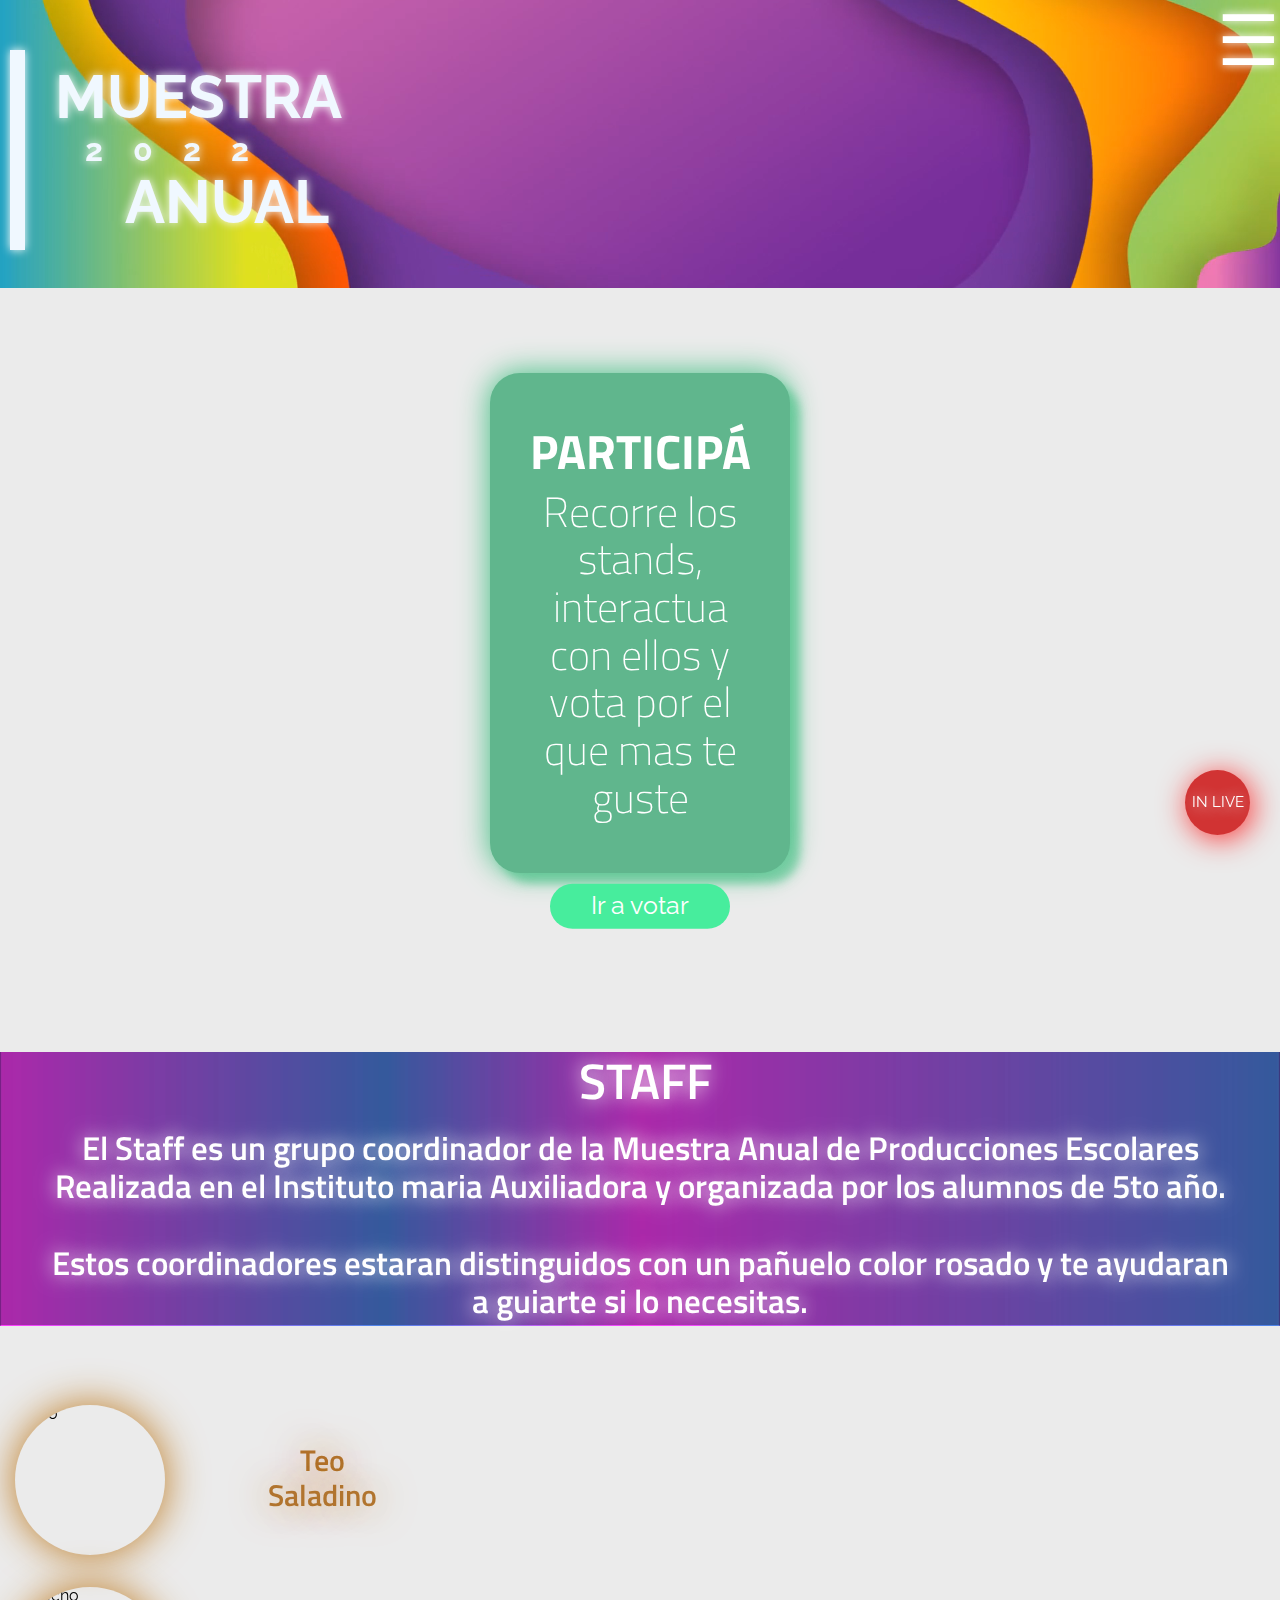
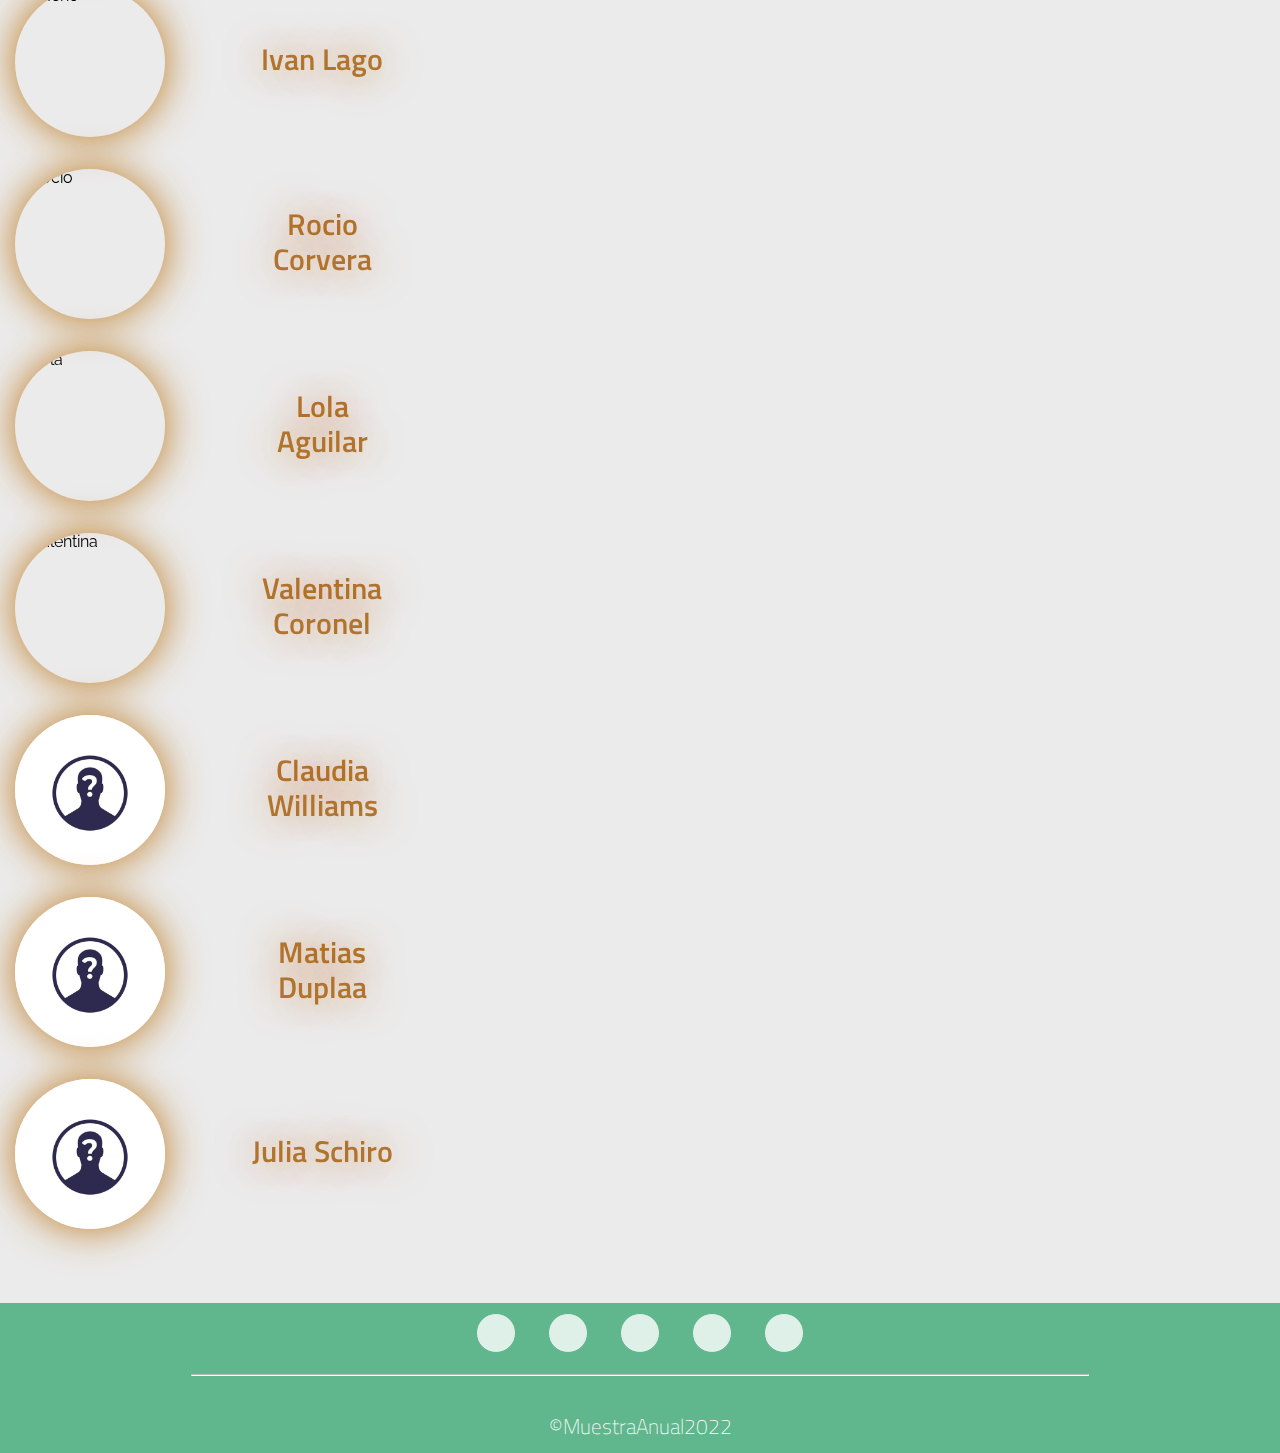
==== commit fb36d125: "Add files via upload" ====
--- a/pagina2/index.html
+++ b/pagina2/index.html
@@ -8,6 +8,7 @@
    <link rel="stylesheet" href="CSS/normalize.css">
    <link rel="stylesheet" href="CSS/styles.css">
    <link rel="icon" href="Imagenes/Segundo IMA sin juntar capas.jpg">
+   <script src="https://kit.fontawesome.com/eb496ab1a0.js" crossorigin="anonymous"></script>
 </head>
 
 <body>
@@ -85,7 +86,7 @@
          <input type="checkbox" id="btn-mas">
          <div class="redes">
              <a href="#" class="fa fa-youtube iconito"></a>
-             <a href="#" class="fa fa-twitch iconito"></a>
+             <a href="#" class="fa fa-instagram iconito"></a>
          </div>
          <div class="btn-mas">
              <label for="btn-mas">IN LIVE</label>
@@ -109,7 +110,7 @@
     <section class="staff_info">
       <section class="staff_info_fondo">
          <div class="overlay"></div>
-         <video id="fondo-video" src="Videos/pexels-weldi-studio-design-8675542.mp4" autoplay="autoplay" loop="loop" muted defaultMuted playsinline preload="auto"></video>
+         <video id="fondo-video" src="Videos/video1.mp4" autoplay="autoplay" loop="loop" muted defaultMuted playsinline preload="auto"></video>
              <div id="STAFF" class="staff_info_title">STAFF</div>
              <div class="staff_info_body">
                 <a>El Staff es un grupo coordinador de la Muestra Anual de Producciones Escolares Realizada en el Instituto maria Auxiliadora y organizada por los alumnos de 5to año.</a> <br><br> <a>Estos coordinadores estaran distinguidos con un pañuelo color rosado y te ayudaran a guiarte si lo necesitas.</a>
@@ -142,7 +143,6 @@
    </section>
 
 
-   <script src="https://kit.fontawesome.com/eb496ab1a0.js" crossorigin="anonymous"></script>
    <footer>
       <conteiner class="footer">
                <div class="iconos">
--- a/pagina2/CSS/styles.css
+++ b/pagina2/CSS/styles.css
@@ -154,7 +154,7 @@
         opacity: 1;
         right: 0; 
         padding: 0;
-        display: flex;
+        display: cover;
         justify-content: space-between;
         background:  linear-gradient(
             rgba(0, 0, 0, 0.411),
